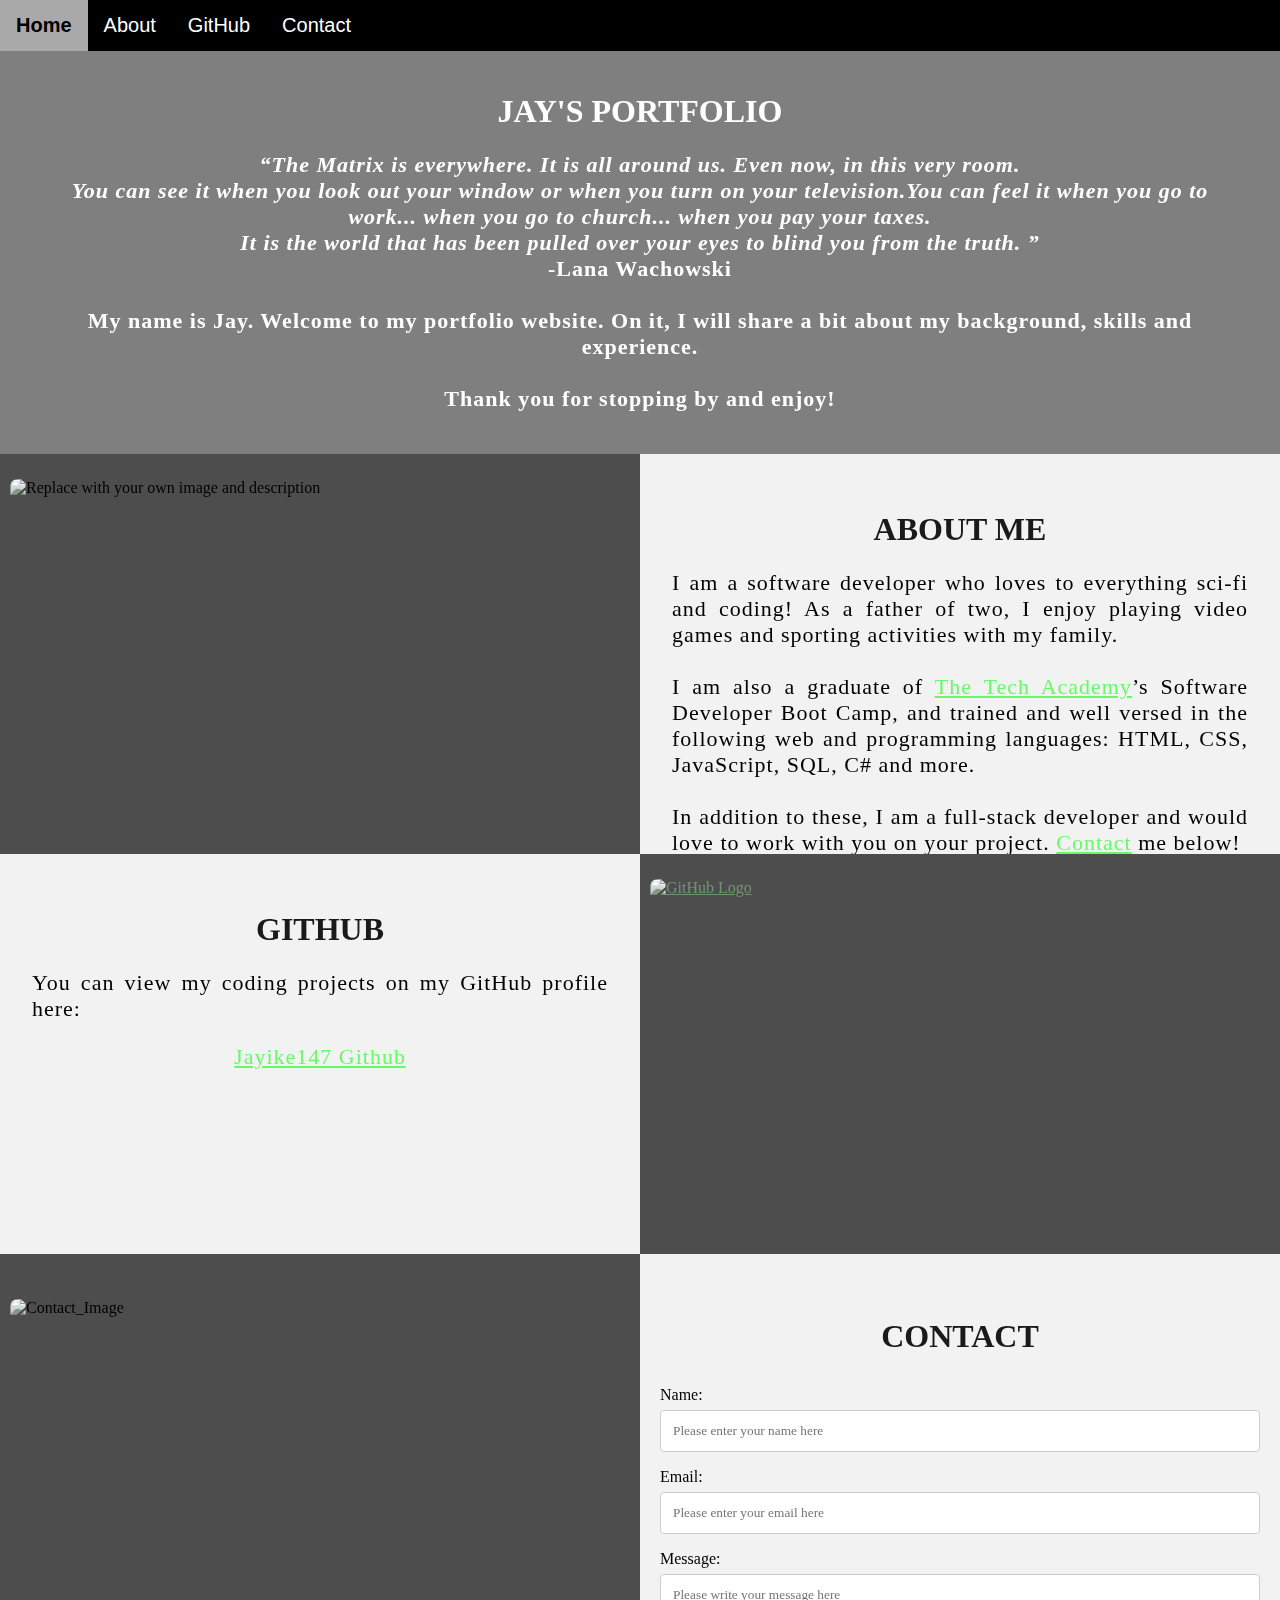
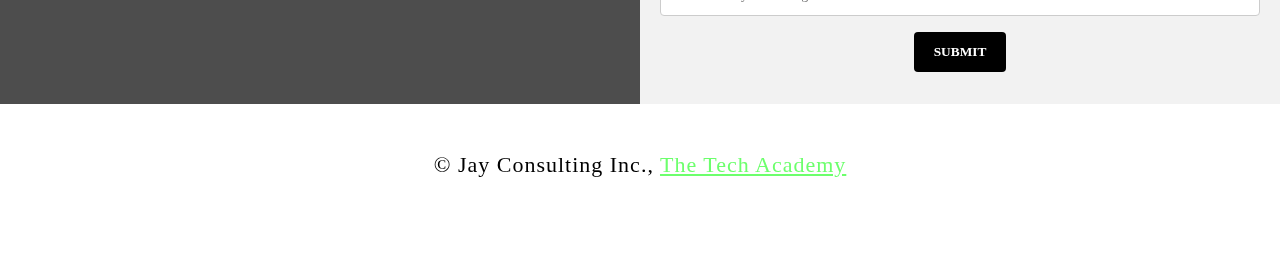
==== bootstrap4_project/Student_Portfolio/index.html @ 090d5421 "Portfolio Added" ====
<!DOCTYPE html>
<html>
    <!--Head-->
    <head>
        <meta charset="UTF-8">
        <meta name="viewport" content="width=device-width" />
        <title>Jay's Site</title>
        <link rel="stylesheet" type="text/css" href="stylesheet/portfolio.css">
    </head>

    <!--Body-->
    <body class="Background">
        
        <!--Navbar-->
        <div class="Navbar">
            <a class="active" href="#Home">Home</a>
            <a href="#About">About</a>
            <a href="#GitHub">GitHub</a>
            <a href="#Contact">Contact</a>
        </div>

        <!--Breaks inserted to add space between navbar and the first heading-->
        <br>
        <br>

        <!--Background video-->
        <div id="Home">
            <video autoplay muted loop id="Typing_Video">
                <source src="C:\Users\3020\Documents\GitHub\HTML-and-CSS-Projects\bootstrap4_project\Student_Portfolio\images\video\matrix.mp4" type="video/mp4">
                <!--Display message if video fails to run-->
                Your browser does not support HTML5 video.
            </video>
        </div>

        <!--Video text-->
        <div class="Video_Text">
            <h1 class="white-text">Jay's Portfolio</h1>
            <strong>
                <p class="center">
                    <q>The Matrix is everywhere. It is all around us. Even now, in this very room.
                        <br>You can see it when you look out your window or when you turn on your television.You can feel it when you go to work... when you go to church... when you pay your taxes.
                        <br>It is the world that has been pulled over your eyes to blind you from the truth.
                    </q>
                    <br> -Lana Wachowski
                    <br>
                    <br> My name is Jay. Welcome to my portfolio website. On it, I will share a bit about my background, skills and experience.
                    <br>
                    <br> Thank you for stopping by and enjoy! 
                </p>
            </strong>
        </div>

        <!--About section-->
        <div class="Row" id="About">
            <!--Left column-->
            <div class="Column_2">
                <img src="C:\Users\3020\Documents\GitHub\HTML-and-CSS-Projects\bootstrap4_project\Student_Portfolio\images\morpheus.png" alt="Replace with your own image and description">
            </div>
            <!--Right column-->
            <div class="Column_1">
                <h1>About Me</h1>
                <p>
                    I am a software developer who loves to everything sci-fi and coding! As a father of two, I enjoy playing video games and sporting activities with my family. 
                    <br>
                    <br>I am also a graduate of <a href="https://www.learncodinganywhere.com" target="_blank">The Tech Academy</a>’s Software Developer Boot Camp, and trained and well versed in the following web and programming languages: HTML, CSS, JavaScript, SQL, C# and more. 
                    <br>
                    <br>In addition to these, I am a full-stack developer and would love to work with you on your project. <a href="#Contact">Contact</a> me below!
                </p>
            </div>
        </div>

        <!--GitHub section-->
        <div class="Row" id="GitHub">
            <!--Left column-->
            <div class="Column_1">
                <h1>GitHub</h1>
                <p>
                    You can view my coding projects on my GitHub profile here:
                    <br>
                    <p class="center"><a href="https://github.com/Jayike147" target="_blank">Jayike147 Github</a></p>
                </p>
            </div>
            <!--Right column-->
            <div class="Column_2">
                <a href="https://github.com/the-tech-academy" target="_blank"><img src="C:\Users\3020\Documents\GitHub\HTML-and-CSS-Projects\bootstrap4_project\Student_Portfolio\images\github (1).png" alt="GitHub Logo"></a>
            </div>
        </div>

        <!--Contact section-->
        <div class="Row" id="Contact">
            <!--Contact image, left column-->
            <div class="Column_2 Column_tall">
                <img src="C:\Users\3020\Documents\GitHub\HTML-and-CSS-Projects\bootstrap4_project\Student_Portfolio\images\Neo Matrix.png" alt="Contact_Image">
            </div>
            <!--Contact form, right column-->
            <div class="Column_1 Column_tall">
                <h1>Contact</h1>
                <!--This specifies where and how to send the form data; we are leaving it blank-->
                <form action="" method="POST"> <!-- Here we are utilizing a 3rd party service to submit the contact form data, insert your formspree endpoint in the action attribute -->
                    <label>Name:</label>
                        <input type="text" placeholder="Please enter your name here">
                    <label>Email:</label>
                        <input type="text" id="Email" name="Email" placeholder="Please enter your email here">
                    <label>Message:</label>
                        <input type="text" id="Message" name="Message" placeholder="Please write your message here">
                        <input type="submit" value="SUBMIT">
                </form>
            </div>
        </div>

        <!--Footer section-->
        <footer>
            <p>
                <p class="center">&copy Jay Consulting Inc., <a href="https://www.learncodinganywhere.com/" target="_blank">The Tech Academy</a></p>
                <br>
            </p>
        </footer>
    </body>
</html>
---- bootstrap4_project/Student_Portfolio/stylesheet/portfolio.css ----
/***** GENERAL STYLING *****/
/* Body */
body {
    margin: 0%  /* This ensures our site displays all the way to the edge of the browser screen */
}

/* Heading 1 elements */
h1 {
    text-transform: uppercase; /* Capitalizing all h1 headings */
    font-family: "Trebuchet MS", Optima; /* Sets the font family of all h1 headings */
    text-align: center; /* Centering all h1 elements */
    margin-top: 3%; /* Adds a small margin above h1 elements */
    color: #1a1a1a; 
}

/* Heading 1 element hover effect */
h1:hover {
    filter: grayscale(5%); /* Adds a slightly gray filter to the h1 headings when hovered over */
    transform: scale(1.1); /* When the h1 elements are hovered over they increase in size by 1.1 */
    transition: transform 2s; /* This causes the transformation to last 1 second */
}

/* Styling for portfolio title text */
.white-text {
    color: #fff; /* This is used to change the color of the portfolio title text */
}

/* Paragraph elements */
p {
    font-family: Perpetua, Rockwell Extra Bold;
    text-align: justify; /* Justify text within paragraph elements */
    letter-spacing: 1px; /* This expands the text slightly */
    font-size: 22px;
    padding-left: 22px; /* Adds padding to the left of the paragraph element */
    padding-right: 22px; /* Adds padding to the right of the paragraph element */
}

/* Paragraph element hover effect */
p:hover {
    transition: transform 1s; /* This makes the transform effect last 1 second */
	transform: scale(1.02); /* This makes the paragraphs increase slightly in size when hovered over */
}

/* Center class - this applies to all elements with the class "center" */
.center {
    text-align: center; /* This center aligns the text */
}

/* Center class hover effect - This only affects the quote, github link, and footer */
.center:hover {
    transition: transform 2s; /* This makes the transform effect last 2 seconds */
    transform: scale(1.1); /* This makes the elements with class "center" increase in size by 1.1 when hovered over */
}

/* Anchor elements */
a {
    color: rgba(0, 255, 0, 0.575); /* This ensures all links are blue */
}

/* Quotation elements */
q {
    font-style: italic; /* This makes the quote italicized */
}

/* Image elements */
img {
    filter: grayscale(75%); /* This rids our pictures of 75% of their color */
    border-radius: 8px; /* Gives all images slightly rounded corners */
    max-width: 100%; /* Ensures all images stay within the width of their container */
    height: 380px; /* Sets the height of all images */
    display: block; /* By specifying block display we can ensure our images are able to be centered */
    margin-left: auto; /* In combination with "margin-right: auto" this centers all images */
    margin-right: auto;
}

/* Image element hover effects */
img:hover {
	filter: grayscale(5%);  /* Brings back most of the image's color when hovered over */
    transition: transform 1s; /* Transition lasts 1 second */
	transform: scale(1.1); /* Image is increased slightly when hovered over */
}

/* The @media rule is used in media queries to apply different styles for different media/types of devices */
/* On screens 576px and smaller the images will be 100px tall and centered vertically in the column */
@media screen and (max-width: 576px) {
    img {
        height: 100px;
        margin-top: 150px;
    }
}

/* Styling for footer element */
footer {
    padding: 2%; /* This gives the footer padding that is equal to 2% of the width of the element's area */
    background-color: white;
}
/***** END OF GENERAL STYLING *****/

/***** NAVBAR STYLING *****/
.Navbar {
    overflow: hidden; /* This ensures that any content that overflows beyond the boundary of our nav bar is not displayed */
    background-color: black; /* This colors the navbar black */
    position: fixed; /* This keeps the navbar at the top of the screen as we scroll */
    top: 0; /* This ensures no space is displayed above the navbar */
    width: 100%; /* This makes the navbar span the entire width of the page */
    z-index: 1; /* This ensures other elements don't display over the navbar */
    -webkit-animation: moveNav 5s; /* This applies the moveNav animation below for Safari 4.0 - 8.0 */
    animation: moveNav 5s; /* This applies the moveNav animation for all other browsers */
}

/* moveNav animation effect for moving the nav bar in from the left of the screen */
@keyframes moveNav {
    from {left: -100vw;} /* The navbar is starting off screen to the left */
    to {left: 0vw;} /* This moves the navbar into place on the screen */
}

/* Navbar links */
.Navbar a {
    float: left; /* This specifies that the text floats on the left on the navbar */
    display: block; /* This ensures that other text will be displayed on the same line or row, instead of a new line */
    color: white; /* This is the font color for text on our navbar */
    padding: 14px 16px; /* This adds padding around our text */
    text-decoration: none; /* This gets rid of the underlines under the text on our navbar */
    font-family: Avant Garde, Helvetica; /* This specifies the font family for text on our navbar */
    font-size: 20px; /* This specifies the font size for text on our navbar */
    text-align: center; /* This centers the text within its container */
    position: relative; /* This sets the text relative to its normal positioning, allowing us to use the animation below */
    -webkit-animation: moveNavText 5.75s; /* Animation for Safari 4.0 - 8.0 */
    animation: moveNavText 5.75s; /* Applies the moveNavText animation for 5.75s */ 
}

/* moveNavText animation effect for moving the navbar text from above the view to the navbar */
@keyframes moveNavText {
    from {top: -100vw;} /* This sets the navbar text 100% above the viewport */
    to {top: 0vw;} /* This lowers the navbar text onto the navbar */
}

/* Screens 576px and smaller will display navbar links equally distributed */
@media screen and (max-width: 576px) {
    .Navbar a{
        width: 25%; /* This makes each link take up 1/4 of the navbar */
        font-size: 12px;
    }
}

/* Navbar hover effects */
.Navbar a:hover {
    background-color: #f4f4f4; /* Defines the background color that will display when you hover over the link */
    color: black; /* This defines the font color that will display when navbar a elements are hovered over */
    font-weight: bold; /* This makes the text on the navbar bold when hovered over */
}

/* Navbar home button */
.Navbar a.active { /* This targets the a element on the navbar with the "active" class */
    background-color: darkgray;
}
/***** END OF NAVBAR STYLING *****/

/***** VIDEO STYLING *****/
/* Formatting for background video */
#Typing_Video {
    position: fixed; /* This fixes the video to the page */
    right: 0; /* This ensures there is no space between the edge of the video and the edge of the page */
    bottom: 0; /* This ensures no space between the bottom of the video and the bottom of the page */
    min-width: 100%; /* This ensures the video is displayed across the full width of the page */
    z-index: -1; /* This places the video behind the other elements on the page */
}

/* Screens that are 576px and smaller will not display the background video */
@media screen and (max-width: 576px) {
    #Typing_Video {
        display: none;
    }
}

/* Texts over the video */
.Video_Text {
    background: rgba(0, 0, 0, 0.5); /* This provides a semi-transparent background for the text to sit over */
    color: white; /* Makes the font color white */
    width: 100%; /* Ensures the video-text container fills the width of the video */
    padding: 20px; /* This adds padding around the video-text container so that the background goes slightly beyond the text */
    position: relative; /* This sets the text relative to its normal positioning, allowing us to use the animation below */
    -webkit-animation: moveVideoText 5.75s;
    animation: moveVideoText 5.75s;
}

/* This animation effect causes the overlay video text to move up from the bottom of the page upon page load */
@keyframes moveVideoText {
    from {top: -100vw;} /* This sets the position of the video text to above the viewport */
    to {top: 0vw;} /* This moves the video text to the normal positioning on the viewport */
}
/***** END OF VIDEO STYLING *****/

/***** TABLE STYLING -  this section covers the styling of the columns and rows within the table *****/
* { /* The asterisk is a universal selector that applies this effect to all elements on the page */
    box-sizing: border-box; /* This creates a box with a border within which we will place most of our text */
} 

.Column_1 {
    float: left;
    width: 50%; /* This ensures the column takes up half of the page width */
    padding: 10px;
    padding-top: 3%; /* This ensures there is space between the top of the column and our headings */
    height: 400px; /* This sets the height of the column to 400px -  this may need to be adjusted depending on the text you enter */
    background-color: #f2f2f2; /* Sets the background color of the columns with class Column_1 */
}

/* Screens 576px and smaller will display a scroll bar if the text overflows the column height */
@media screen and (max-width: 576px) {
    .Column_1 {
        overflow: auto;
    }
}

.Column_2 {
    float: left;
    width: 50%;
    padding: 10px;
    padding-top: 1.9%;
    height: 400px;
    background-color: #4d4d4d;
}

/* This class is applied to the columns in the final row, overriding the height and padding to provide more room for the contact form  while keeping the rest of the formatting from Column_1 or Column_2 */
.Column_tall {
    padding-top: 3.5%;
    height: 450px;
}

/* This inserts something after the content of selected elements (in this case the elements with class "Row") */
.Row:after {
	content: ""; /* By leaving this blank, we are allowing the footer (covered lower down) to be displayed - removing it makes the footer overwrite a column */
	display: table; /* The display property specifies the type of display behavior; the table value tells the browser to treat the element as a table */
	clear: both; /* This clears any other elements from floating on the left or the right of an element */
}
/***** END OF TABLE STYLING *****/

/***** CONTACT FORM STYLING *****/
/* input[type=text] targets all text input sections of the contact form */
input[type=text] {
    width: 100%; /* Each input box covers the full width of the container */
    padding: 12px; /* Adds padding within the text box */
    border: 1px solid #ccc; /* Setting a solid border and its color */
    border-radius: 4px; /* Slightly rounds the corners of the text box border */
    box-sizing: border-box; /* This creates a box with a border around the contact form input boxes */
    margin-top: 6px; /* Adds a margin to the top of the text box */
    margin-bottom: 16px; /* Adds a margin to the bottom of the text box */
    resize: vertical; /* This allows the user to resize the text boxes vertically */
    font-family: Perpetua, Rockwell Extra Bold;
}

/* Hover effects for input boxes */
input[type=text]:hover {
    box-shadow: 0 0 5px #00004d inset; /* This creates a blue shadow in the text box when hovered over by the user */
}

/* Submit button */
input[type=submit] {
    background-color: black; /* Sets the background color of the submit button to black */
    color: white; /* Sets the font color of the Submit button to white */
    font-weight: bold; /* Makes the font of the submit button bold */
    padding: 12px 20px; /* Adds padding to the submit button */
    border: none; /* Removes the border from the submit button */
    border-radius: 4px; /* Gives the submit button the same rounded corners as the text boxes */
    cursor: pointer; /* Changes the cursor to pointer when over the submit button */
    display: block; /* Allows the submit button to be centered */
    margin-left: auto; /* In combination with "margin-right: auto" this will center the submit button */
    margin-right: auto;
    font-family: Perpetua, Rockwell Extra Bold;
}

/* Hover effect for submit button */
input[type=submit]:hover {
    background-color: white; /* Turns the background of the submit button white when the user hovers over it */
    color: black; /* Turns the font black when hovered over */
    transform: scale(1.5); /* Makes the button increase 1.5 times in size */
    transition: transform 1.5s; /* Makes the transform effect last 1.5 seconds */
}

/* Form element */
form {
    border-radius: 5px; /* Rounds the corners of the contact form */
    background-color: #f2f2f2; 
    padding: 10px; /* Adds padding to the contact form */
    font-family: "Trebuchet MS", Optima;
}
/***** END OF CONTACT FORM STYLING *****/
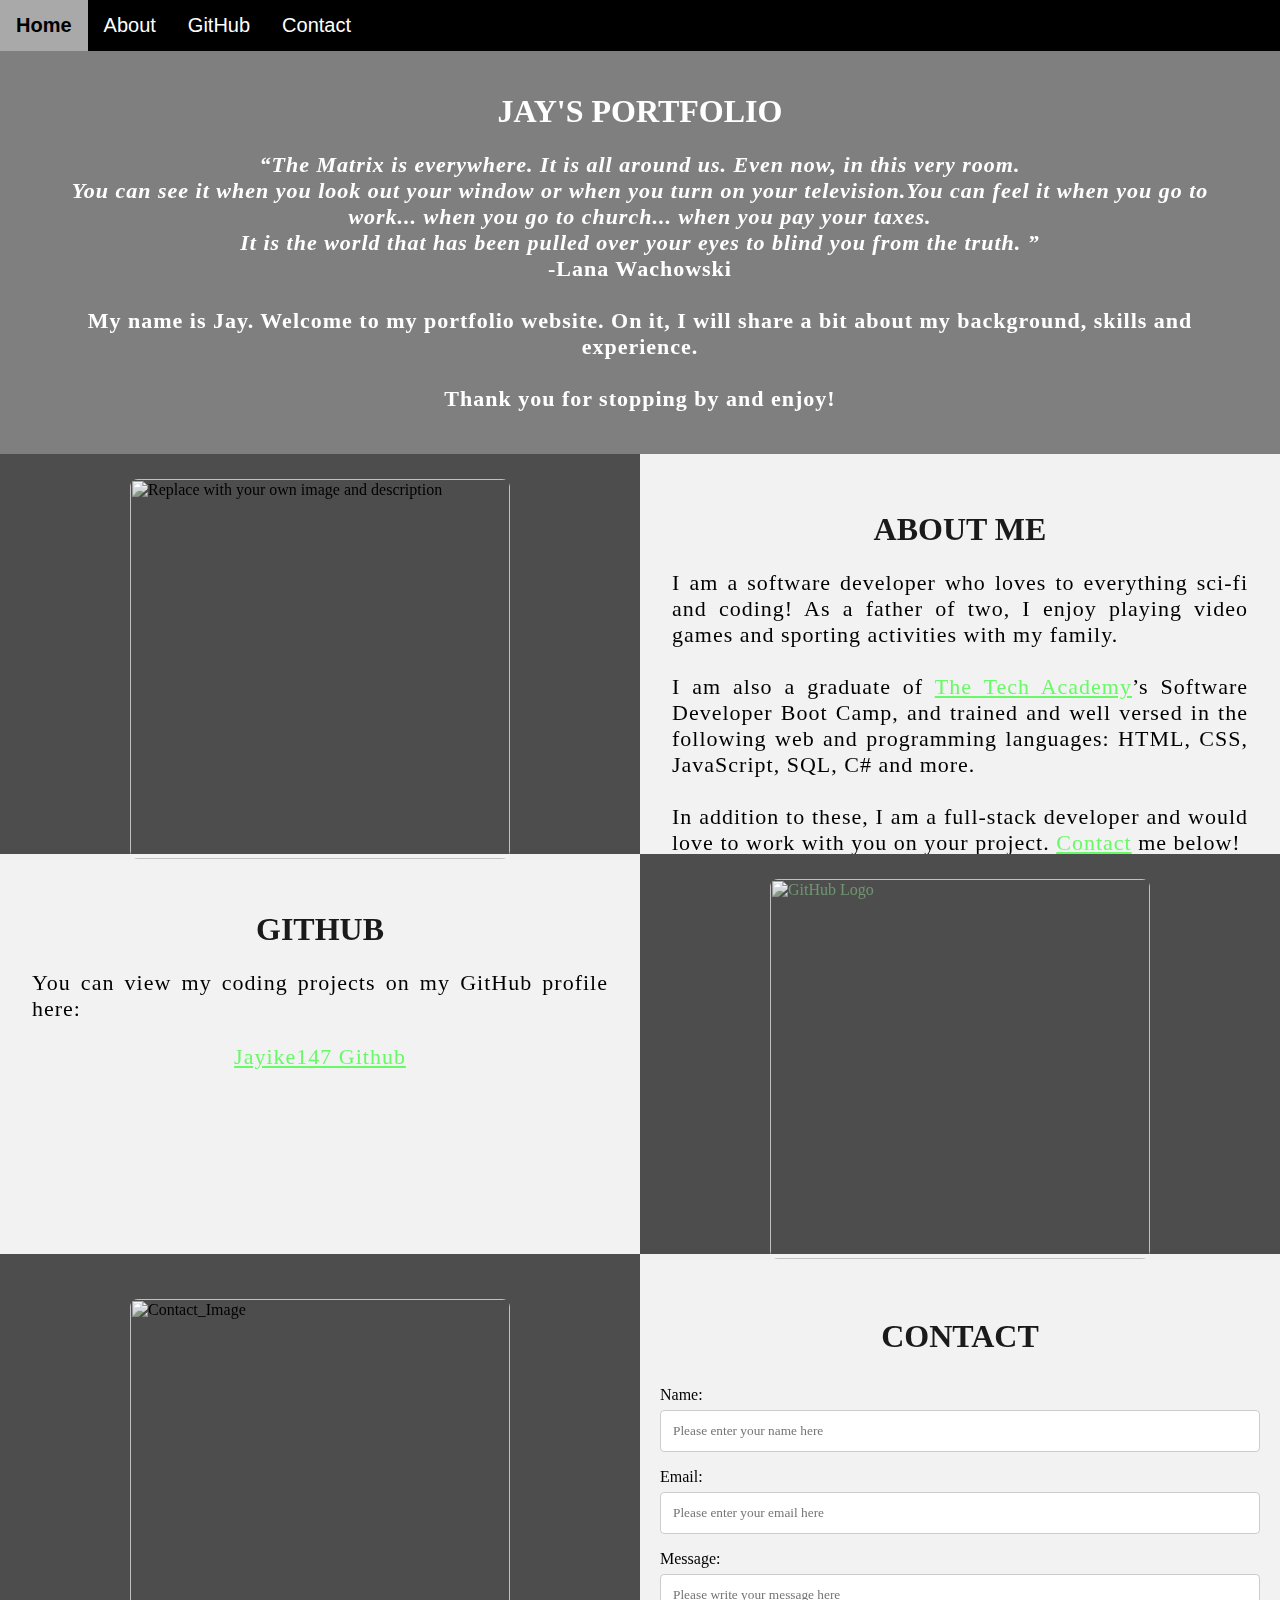
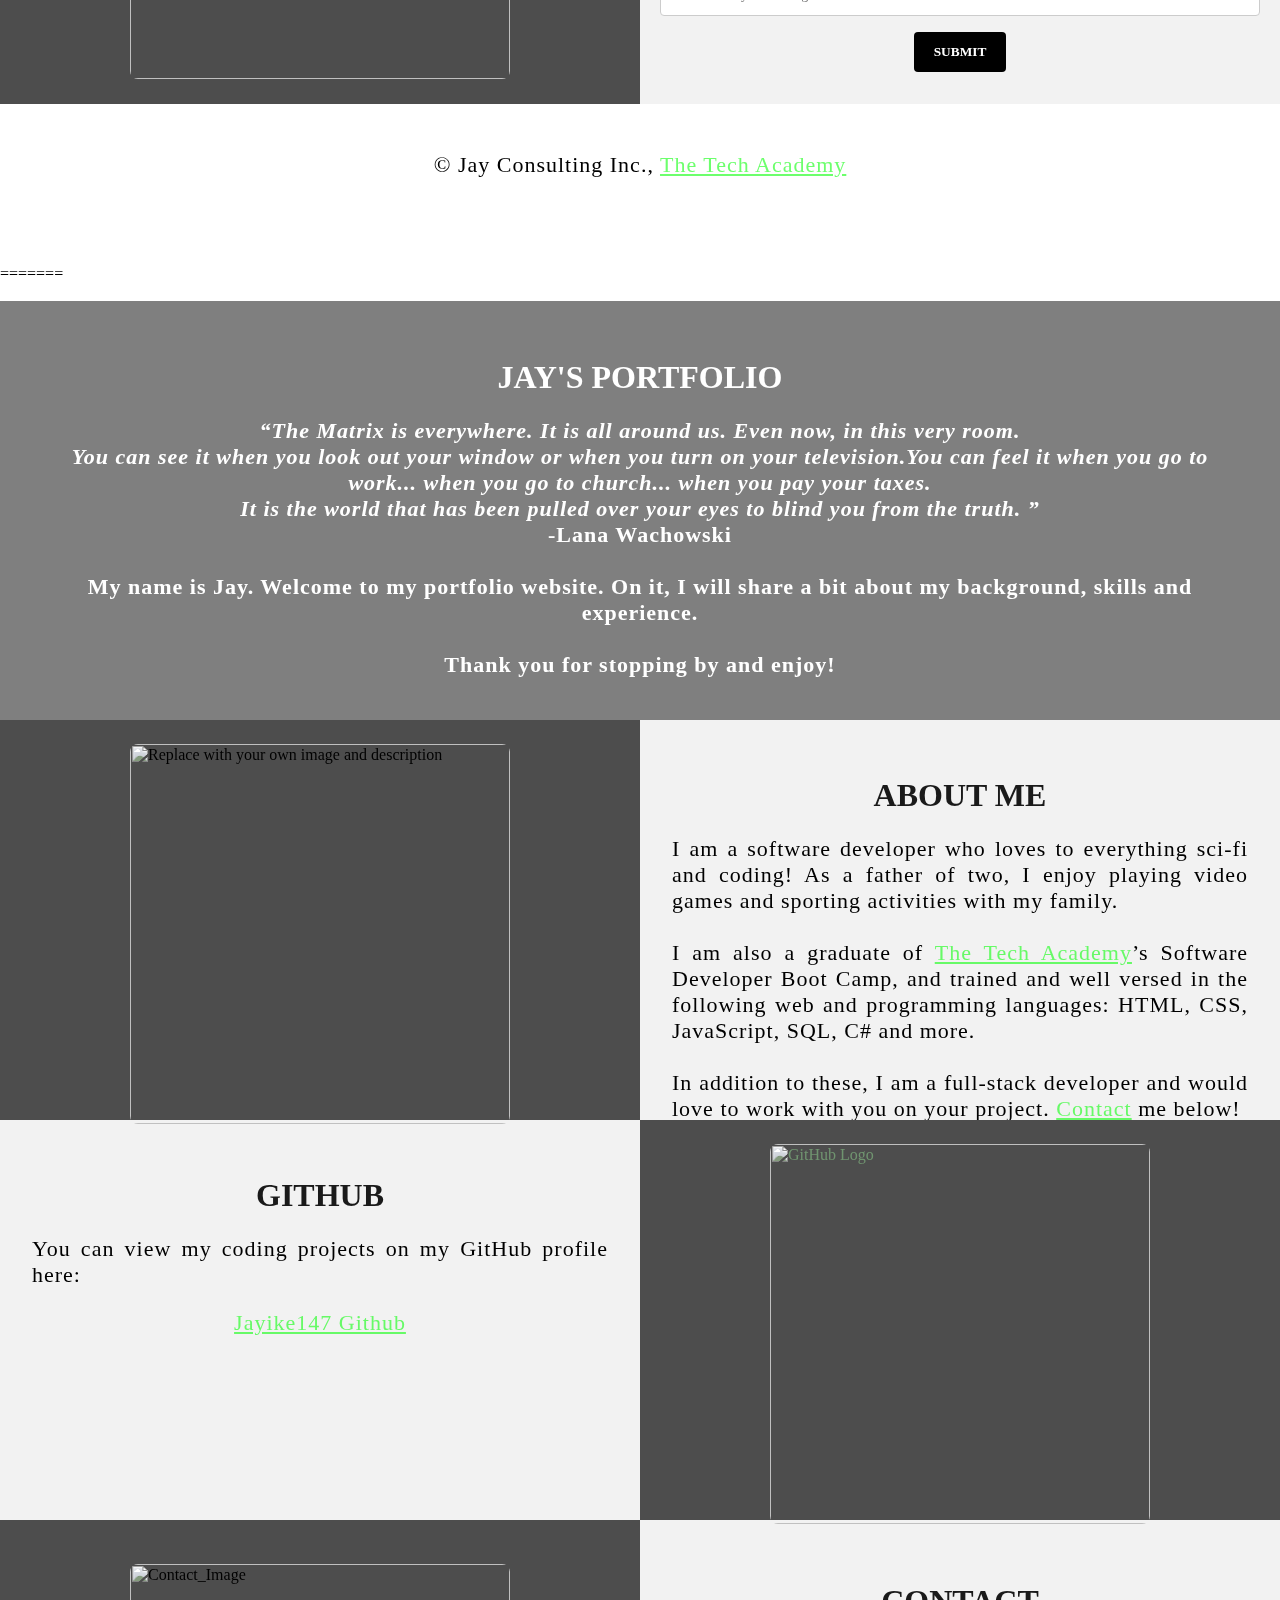
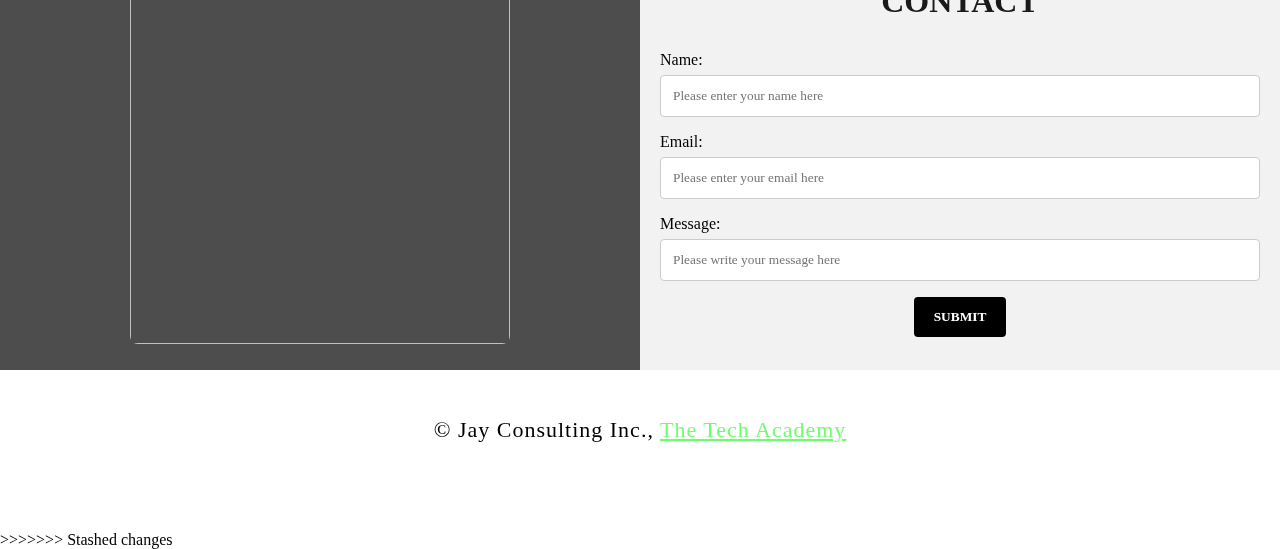
==== commit d0f7fbe1: "New Work" ====
--- a/bootstrap4_project/Student_Portfolio/index.html
+++ b/bootstrap4_project/Student_Portfolio/index.html
@@ -1,3 +1,123 @@
+<<<<<<< Updated upstream
+<!DOCTYPE html>
+<html>
+    <!--Head-->
+    <head>
+        <meta charset="UTF-8">
+        <meta name="viewport" content="width=device-width" />
+        <title>Jay's Site</title>
+        <link rel="stylesheet" type="text/css" href="stylesheet/portfolio.css">
+    </head>
+
+    <!--Body-->
+    <body class="Background">
+        
+        <!--Navbar-->
+        <div class="Navbar">
+            <a class="active" href="#Home">Home</a>
+            <a href="#About">About</a>
+            <a href="#GitHub">GitHub</a>
+            <a href="#Contact">Contact</a>
+        </div>
+
+        <!--Breaks inserted to add space between navbar and the first heading-->
+        <br>
+        <br>
+
+        <!--Background video-->
+        <div id="Home">
+            <video autoplay muted loop id="Typing_Video">
+                <source src="C:\Users\3020\Documents\GitHub\HTML-and-CSS-Projects\bootstrap4_project\Student_Portfolio\images\video\matrix.mp4" type="video/mp4">
+                <!--Display message if video fails to run-->
+                Your browser does not support HTML5 video.
+            </video>
+        </div>
+
+        <!--Video text-->
+        <div class="Video_Text">
+            <h1 class="white-text">Jay's Portfolio</h1>
+            <strong>
+                <p class="center">
+                    <q>The Matrix is everywhere. It is all around us. Even now, in this very room.
+                        <br>You can see it when you look out your window or when you turn on your television.You can feel it when you go to work... when you go to church... when you pay your taxes.
+                        <br>It is the world that has been pulled over your eyes to blind you from the truth.
+                    </q>
+                    <br> -Lana Wachowski
+                    <br>
+                    <br> My name is Jay. Welcome to my portfolio website. On it, I will share a bit about my background, skills and experience.
+                    <br>
+                    <br> Thank you for stopping by and enjoy! 
+                </p>
+            </strong>
+        </div>
+
+        <!--About section-->
+        <div class="Row" id="About">
+            <!--Left column-->
+            <div class="Column_2">
+                <img src="C:\Users\3020\Documents\GitHub\HTML-and-CSS-Projects\bootstrap4_project\Student_Portfolio\images\morpheus.png" alt="Replace with your own image and description">
+            </div>
+            <!--Right column-->
+            <div class="Column_1">
+                <h1>About Me</h1>
+                <p>
+                    I am a software developer who loves to everything sci-fi and coding! As a father of two, I enjoy playing video games and sporting activities with my family. 
+                    <br>
+                    <br>I am also a graduate of <a href="https://www.learncodinganywhere.com" target="_blank">The Tech Academy</a>’s Software Developer Boot Camp, and trained and well versed in the following web and programming languages: HTML, CSS, JavaScript, SQL, C# and more. 
+                    <br>
+                    <br>In addition to these, I am a full-stack developer and would love to work with you on your project. <a href="#Contact">Contact</a> me below!
+                </p>
+            </div>
+        </div>
+
+        <!--GitHub section-->
+        <div class="Row" id="GitHub">
+            <!--Left column-->
+            <div class="Column_1">
+                <h1>GitHub</h1>
+                <p>
+                    You can view my coding projects on my GitHub profile here:
+                    <br>
+                    <p class="center"><a href="https://github.com/Jayike147" target="_blank">Jayike147 Github</a></p>
+                </p>
+            </div>
+            <!--Right column-->
+            <div class="Column_2">
+                <a href="https://github.com/the-tech-academy" target="_blank"><img src="C:\Users\3020\Documents\GitHub\HTML-and-CSS-Projects\bootstrap4_project\Student_Portfolio\images\github (1).png" alt="GitHub Logo"></a>
+            </div>
+        </div>
+
+        <!--Contact section-->
+        <div class="Row" id="Contact">
+            <!--Contact image, left column-->
+            <div class="Column_2 Column_tall">
+                <img src="C:\Users\3020\Documents\GitHub\HTML-and-CSS-Projects\bootstrap4_project\Student_Portfolio\images\Neo Matrix.png" alt="Contact_Image">
+            </div>
+            <!--Contact form, right column-->
+            <div class="Column_1 Column_tall">
+                <h1>Contact</h1>
+                <!--This specifies where and how to send the form data; we are leaving it blank-->
+                <form action="" method="POST"> <!-- Here we are utilizing a 3rd party service to submit the contact form data, insert your formspree endpoint in the action attribute -->
+                    <label>Name:</label>
+                        <input type="text" placeholder="Please enter your name here">
+                    <label>Email:</label>
+                        <input type="text" id="Email" name="Email" placeholder="Please enter your email here">
+                    <label>Message:</label>
+                        <input type="text" id="Message" name="Message" placeholder="Please write your message here">
+                        <input type="submit" value="SUBMIT">
+                </form>
+            </div>
+        </div>
+
+        <!--Footer section-->
+        <footer>
+            <p>
+                <p class="center">&copy Jay Consulting Inc., <a href="https://www.learncodinganywhere.com/" target="_blank">The Tech Academy</a></p>
+                <br>
+            </p>
+        </footer>
+    </body>
+=======
 <!DOCTYPE html>
 <html>
     <!--Head-->
@@ -96,7 +216,7 @@
             <div class="Column_1 Column_tall">
                 <h1>Contact</h1>
                 <!--This specifies where and how to send the form data; we are leaving it blank-->
-                <form action="" method="POST"> <!-- Here we are utilizing a 3rd party service to submit the contact form data, insert your formspree endpoint in the action attribute -->
+                <form action="https://formspree.io/f/xwpvvype" method="POST"> <!-- Here we are utilizing a 3rd party service to submit the contact form data, insert your formspree endpoint in the action attribute -->
                     <label>Name:</label>
                         <input type="text" placeholder="Please enter your name here">
                     <label>Email:</label>
@@ -116,4 +236,5 @@
             </p>
         </footer>
     </body>
+>>>>>>> Stashed changes
 </html>--- a/bootstrap4_project/Student_Portfolio/stylesheet/portfolio.css
+++ b/bootstrap4_project/Student_Portfolio/stylesheet/portfolio.css
@@ -1,287 +1,287 @@
-/***** GENERAL STYLING *****/
-/* Body */
-body {
-    margin: 0%  /* This ensures our site displays all the way to the edge of the browser screen */
-}
-
-/* Heading 1 elements */
-h1 {
-    text-transform: uppercase; /* Capitalizing all h1 headings */
-    font-family: "Trebuchet MS", Optima; /* Sets the font family of all h1 headings */
-    text-align: center; /* Centering all h1 elements */
-    margin-top: 3%; /* Adds a small margin above h1 elements */
-    color: #1a1a1a; 
-}
-
-/* Heading 1 element hover effect */
-h1:hover {
-    filter: grayscale(5%); /* Adds a slightly gray filter to the h1 headings when hovered over */
-    transform: scale(1.1); /* When the h1 elements are hovered over they increase in size by 1.1 */
-    transition: transform 2s; /* This causes the transformation to last 1 second */
-}
-
-/* Styling for portfolio title text */
-.white-text {
-    color: #fff; /* This is used to change the color of the portfolio title text */
-}
-
-/* Paragraph elements */
-p {
-    font-family: Perpetua, Rockwell Extra Bold;
-    text-align: justify; /* Justify text within paragraph elements */
-    letter-spacing: 1px; /* This expands the text slightly */
-    font-size: 22px;
-    padding-left: 22px; /* Adds padding to the left of the paragraph element */
-    padding-right: 22px; /* Adds padding to the right of the paragraph element */
-}
-
-/* Paragraph element hover effect */
-p:hover {
-    transition: transform 1s; /* This makes the transform effect last 1 second */
-	transform: scale(1.02); /* This makes the paragraphs increase slightly in size when hovered over */
-}
-
-/* Center class - this applies to all elements with the class "center" */
-.center {
-    text-align: center; /* This center aligns the text */
-}
-
-/* Center class hover effect - This only affects the quote, github link, and footer */
-.center:hover {
-    transition: transform 2s; /* This makes the transform effect last 2 seconds */
-    transform: scale(1.1); /* This makes the elements with class "center" increase in size by 1.1 when hovered over */
-}
-
-/* Anchor elements */
-a {
-    color: rgba(0, 255, 0, 0.575); /* This ensures all links are blue */
-}
-
-/* Quotation elements */
-q {
-    font-style: italic; /* This makes the quote italicized */
-}
-
-/* Image elements */
-img {
-    filter: grayscale(75%); /* This rids our pictures of 75% of their color */
-    border-radius: 8px; /* Gives all images slightly rounded corners */
-    max-width: 100%; /* Ensures all images stay within the width of their container */
-    height: 380px; /* Sets the height of all images */
-    display: block; /* By specifying block display we can ensure our images are able to be centered */
-    margin-left: auto; /* In combination with "margin-right: auto" this centers all images */
-    margin-right: auto;
-}
-
-/* Image element hover effects */
-img:hover {
-	filter: grayscale(5%);  /* Brings back most of the image's color when hovered over */
-    transition: transform 1s; /* Transition lasts 1 second */
-	transform: scale(1.1); /* Image is increased slightly when hovered over */
-}
-
-/* The @media rule is used in media queries to apply different styles for different media/types of devices */
-/* On screens 576px and smaller the images will be 100px tall and centered vertically in the column */
-@media screen and (max-width: 576px) {
-    img {
-        height: 100px;
-        margin-top: 150px;
-    }
-}
-
-/* Styling for footer element */
-footer {
-    padding: 2%; /* This gives the footer padding that is equal to 2% of the width of the element's area */
-    background-color: white;
-}
-/***** END OF GENERAL STYLING *****/
-
-/***** NAVBAR STYLING *****/
-.Navbar {
-    overflow: hidden; /* This ensures that any content that overflows beyond the boundary of our nav bar is not displayed */
-    background-color: black; /* This colors the navbar black */
-    position: fixed; /* This keeps the navbar at the top of the screen as we scroll */
-    top: 0; /* This ensures no space is displayed above the navbar */
-    width: 100%; /* This makes the navbar span the entire width of the page */
-    z-index: 1; /* This ensures other elements don't display over the navbar */
-    -webkit-animation: moveNav 5s; /* This applies the moveNav animation below for Safari 4.0 - 8.0 */
-    animation: moveNav 5s; /* This applies the moveNav animation for all other browsers */
-}
-
-/* moveNav animation effect for moving the nav bar in from the left of the screen */
-@keyframes moveNav {
-    from {left: -100vw;} /* The navbar is starting off screen to the left */
-    to {left: 0vw;} /* This moves the navbar into place on the screen */
-}
-
-/* Navbar links */
-.Navbar a {
-    float: left; /* This specifies that the text floats on the left on the navbar */
-    display: block; /* This ensures that other text will be displayed on the same line or row, instead of a new line */
-    color: white; /* This is the font color for text on our navbar */
-    padding: 14px 16px; /* This adds padding around our text */
-    text-decoration: none; /* This gets rid of the underlines under the text on our navbar */
-    font-family: Avant Garde, Helvetica; /* This specifies the font family for text on our navbar */
-    font-size: 20px; /* This specifies the font size for text on our navbar */
-    text-align: center; /* This centers the text within its container */
-    position: relative; /* This sets the text relative to its normal positioning, allowing us to use the animation below */
-    -webkit-animation: moveNavText 5.75s; /* Animation for Safari 4.0 - 8.0 */
-    animation: moveNavText 5.75s; /* Applies the moveNavText animation for 5.75s */ 
-}
-
-/* moveNavText animation effect for moving the navbar text from above the view to the navbar */
-@keyframes moveNavText {
-    from {top: -100vw;} /* This sets the navbar text 100% above the viewport */
-    to {top: 0vw;} /* This lowers the navbar text onto the navbar */
-}
-
-/* Screens 576px and smaller will display navbar links equally distributed */
-@media screen and (max-width: 576px) {
-    .Navbar a{
-        width: 25%; /* This makes each link take up 1/4 of the navbar */
-        font-size: 12px;
-    }
-}
-
-/* Navbar hover effects */
-.Navbar a:hover {
-    background-color: #f4f4f4; /* Defines the background color that will display when you hover over the link */
-    color: black; /* This defines the font color that will display when navbar a elements are hovered over */
-    font-weight: bold; /* This makes the text on the navbar bold when hovered over */
-}
-
-/* Navbar home button */
-.Navbar a.active { /* This targets the a element on the navbar with the "active" class */
-    background-color: darkgray;
-}
-/***** END OF NAVBAR STYLING *****/
-
-/***** VIDEO STYLING *****/
-/* Formatting for background video */
-#Typing_Video {
-    position: fixed; /* This fixes the video to the page */
-    right: 0; /* This ensures there is no space between the edge of the video and the edge of the page */
-    bottom: 0; /* This ensures no space between the bottom of the video and the bottom of the page */
-    min-width: 100%; /* This ensures the video is displayed across the full width of the page */
-    z-index: -1; /* This places the video behind the other elements on the page */
-}
-
-/* Screens that are 576px and smaller will not display the background video */
-@media screen and (max-width: 576px) {
-    #Typing_Video {
-        display: none;
-    }
-}
-
-/* Texts over the video */
-.Video_Text {
-    background: rgba(0, 0, 0, 0.5); /* This provides a semi-transparent background for the text to sit over */
-    color: white; /* Makes the font color white */
-    width: 100%; /* Ensures the video-text container fills the width of the video */
-    padding: 20px; /* This adds padding around the video-text container so that the background goes slightly beyond the text */
-    position: relative; /* This sets the text relative to its normal positioning, allowing us to use the animation below */
-    -webkit-animation: moveVideoText 5.75s;
-    animation: moveVideoText 5.75s;
-}
-
-/* This animation effect causes the overlay video text to move up from the bottom of the page upon page load */
-@keyframes moveVideoText {
-    from {top: -100vw;} /* This sets the position of the video text to above the viewport */
-    to {top: 0vw;} /* This moves the video text to the normal positioning on the viewport */
-}
-/***** END OF VIDEO STYLING *****/
-
-/***** TABLE STYLING -  this section covers the styling of the columns and rows within the table *****/
-* { /* The asterisk is a universal selector that applies this effect to all elements on the page */
-    box-sizing: border-box; /* This creates a box with a border within which we will place most of our text */
-} 
-
-.Column_1 {
-    float: left;
-    width: 50%; /* This ensures the column takes up half of the page width */
-    padding: 10px;
-    padding-top: 3%; /* This ensures there is space between the top of the column and our headings */
-    height: 400px; /* This sets the height of the column to 400px -  this may need to be adjusted depending on the text you enter */
-    background-color: #f2f2f2; /* Sets the background color of the columns with class Column_1 */
-}
-
-/* Screens 576px and smaller will display a scroll bar if the text overflows the column height */
-@media screen and (max-width: 576px) {
-    .Column_1 {
-        overflow: auto;
-    }
-}
-
-.Column_2 {
-    float: left;
-    width: 50%;
-    padding: 10px;
-    padding-top: 1.9%;
-    height: 400px;
-    background-color: #4d4d4d;
-}
-
-/* This class is applied to the columns in the final row, overriding the height and padding to provide more room for the contact form  while keeping the rest of the formatting from Column_1 or Column_2 */
-.Column_tall {
-    padding-top: 3.5%;
-    height: 450px;
-}
-
-/* This inserts something after the content of selected elements (in this case the elements with class "Row") */
-.Row:after {
-	content: ""; /* By leaving this blank, we are allowing the footer (covered lower down) to be displayed - removing it makes the footer overwrite a column */
-	display: table; /* The display property specifies the type of display behavior; the table value tells the browser to treat the element as a table */
-	clear: both; /* This clears any other elements from floating on the left or the right of an element */
-}
-/***** END OF TABLE STYLING *****/
-
-/***** CONTACT FORM STYLING *****/
-/* input[type=text] targets all text input sections of the contact form */
-input[type=text] {
-    width: 100%; /* Each input box covers the full width of the container */
-    padding: 12px; /* Adds padding within the text box */
-    border: 1px solid #ccc; /* Setting a solid border and its color */
-    border-radius: 4px; /* Slightly rounds the corners of the text box border */
-    box-sizing: border-box; /* This creates a box with a border around the contact form input boxes */
-    margin-top: 6px; /* Adds a margin to the top of the text box */
-    margin-bottom: 16px; /* Adds a margin to the bottom of the text box */
-    resize: vertical; /* This allows the user to resize the text boxes vertically */
-    font-family: Perpetua, Rockwell Extra Bold;
-}
-
-/* Hover effects for input boxes */
-input[type=text]:hover {
-    box-shadow: 0 0 5px #00004d inset; /* This creates a blue shadow in the text box when hovered over by the user */
-}
-
-/* Submit button */
-input[type=submit] {
-    background-color: black; /* Sets the background color of the submit button to black */
-    color: white; /* Sets the font color of the Submit button to white */
-    font-weight: bold; /* Makes the font of the submit button bold */
-    padding: 12px 20px; /* Adds padding to the submit button */
-    border: none; /* Removes the border from the submit button */
-    border-radius: 4px; /* Gives the submit button the same rounded corners as the text boxes */
-    cursor: pointer; /* Changes the cursor to pointer when over the submit button */
-    display: block; /* Allows the submit button to be centered */
-    margin-left: auto; /* In combination with "margin-right: auto" this will center the submit button */
-    margin-right: auto;
-    font-family: Perpetua, Rockwell Extra Bold;
-}
-
-/* Hover effect for submit button */
-input[type=submit]:hover {
-    background-color: white; /* Turns the background of the submit button white when the user hovers over it */
-    color: black; /* Turns the font black when hovered over */
-    transform: scale(1.5); /* Makes the button increase 1.5 times in size */
-    transition: transform 1.5s; /* Makes the transform effect last 1.5 seconds */
-}
-
-/* Form element */
-form {
-    border-radius: 5px; /* Rounds the corners of the contact form */
-    background-color: #f2f2f2; 
-    padding: 10px; /* Adds padding to the contact form */
-    font-family: "Trebuchet MS", Optima;
-}
-/***** END OF CONTACT FORM STYLING *****/
+/***** GENERAL STYLING *****/
+/* Body */
+body {
+    margin: 0%  /* This ensures our site displays all the way to the edge of the browser screen */
+}
+
+/* Heading 1 elements */
+h1 {
+    text-transform: uppercase; /* Capitalizing all h1 headings */
+    font-family: "Trebuchet MS", Optima; /* Sets the font family of all h1 headings */
+    text-align: center; /* Centering all h1 elements */
+    margin-top: 3%; /* Adds a small margin above h1 elements */
+    color: #1a1a1a; 
+}
+
+/* Heading 1 element hover effect */
+h1:hover {
+    filter: grayscale(5%); /* Adds a slightly gray filter to the h1 headings when hovered over */
+    transform: scale(1.1); /* When the h1 elements are hovered over they increase in size by 1.1 */
+    transition: transform 2s; /* This causes the transformation to last 1 second */
+}
+
+/* Styling for portfolio title text */
+.white-text {
+    color: #fff; /* This is used to change the color of the portfolio title text */
+}
+
+/* Paragraph elements */
+p {
+    font-family: Perpetua, Rockwell Extra Bold;
+    text-align: justify; /* Justify text within paragraph elements */
+    letter-spacing: 1px; /* This expands the text slightly */
+    font-size: 22px;
+    padding-left: 22px; /* Adds padding to the left of the paragraph element */
+    padding-right: 22px; /* Adds padding to the right of the paragraph element */
+}
+
+/* Paragraph element hover effect */
+p:hover {
+    transition: transform 1s; /* This makes the transform effect last 1 second */
+	transform: scale(1.02); /* This makes the paragraphs increase slightly in size when hovered over */
+}
+
+/* Center class - this applies to all elements with the class "center" */
+.center {
+    text-align: center; /* This center aligns the text */
+}
+
+/* Center class hover effect - This only affects the quote, github link, and footer */
+.center:hover {
+    transition: transform 2s; /* This makes the transform effect last 2 seconds */
+    transform: scale(1.1); /* This makes the elements with class "center" increase in size by 1.1 when hovered over */
+}
+
+/* Anchor elements */
+a {
+    color: rgba(0, 255, 0, 0.575); /* This ensures all links are blue */
+}
+
+/* Quotation elements */
+q {
+    font-style: italic; /* This makes the quote italicized */
+}
+
+/* Image elements */
+img {
+    filter: grayscale(75%); /* This rids our pictures of 75% of their color */
+    border-radius: 8px; /* Gives all images slightly rounded corners */
+    max-width: 100%; /* Ensures all images stay within the width of their container */
+    height: 380px; /* Sets the height of all images */
+    display: block; /* By specifying block display we can ensure our images are able to be centered */
+    margin-left: auto; /* In combination with "margin-right: auto" this centers all images */
+    margin-right: auto;
+}
+
+/* Image element hover effects */
+img:hover {
+	filter: grayscale(5%);  /* Brings back most of the image's color when hovered over */
+    transition: transform 1s; /* Transition lasts 1 second */
+	transform: scale(1.1); /* Image is increased slightly when hovered over */
+}
+
+/* The @media rule is used in media queries to apply different styles for different media/types of devices */
+/* On screens 576px and smaller the images will be 100px tall and centered vertically in the column */
+@media screen and (max-width: 576px) {
+    img {
+        height: 100px;
+        margin-top: 150px;
+    }
+}
+
+/* Styling for footer element */
+footer {
+    padding: 2%; /* This gives the footer padding that is equal to 2% of the width of the element's area */
+    background-color: white;
+}
+/***** END OF GENERAL STYLING *****/
+
+/***** NAVBAR STYLING *****/
+.Navbar {
+    overflow: hidden; /* This ensures that any content that overflows beyond the boundary of our nav bar is not displayed */
+    background-color: black; /* This colors the navbar black */
+    position: fixed; /* This keeps the navbar at the top of the screen as we scroll */
+    top: 0; /* This ensures no space is displayed above the navbar */
+    width: 100%; /* This makes the navbar span the entire width of the page */
+    z-index: 1; /* This ensures other elements don't display over the navbar */
+    -webkit-animation: moveNav 5s; /* This applies the moveNav animation below for Safari 4.0 - 8.0 */
+    animation: moveNav 5s; /* This applies the moveNav animation for all other browsers */
+}
+
+/* moveNav animation effect for moving the nav bar in from the left of the screen */
+@keyframes moveNav {
+    from {left: -100vw;} /* The navbar is starting off screen to the left */
+    to {left: 0vw;} /* This moves the navbar into place on the screen */
+}
+
+/* Navbar links */
+.Navbar a {
+    float: left; /* This specifies that the text floats on the left on the navbar */
+    display: block; /* This ensures that other text will be displayed on the same line or row, instead of a new line */
+    color: white; /* This is the font color for text on our navbar */
+    padding: 14px 16px; /* This adds padding around our text */
+    text-decoration: none; /* This gets rid of the underlines under the text on our navbar */
+    font-family: Avant Garde, Helvetica; /* This specifies the font family for text on our navbar */
+    font-size: 20px; /* This specifies the font size for text on our navbar */
+    text-align: center; /* This centers the text within its container */
+    position: relative; /* This sets the text relative to its normal positioning, allowing us to use the animation below */
+    -webkit-animation: moveNavText 5.75s; /* Animation for Safari 4.0 - 8.0 */
+    animation: moveNavText 5.75s; /* Applies the moveNavText animation for 5.75s */ 
+}
+
+/* moveNavText animation effect for moving the navbar text from above the view to the navbar */
+@keyframes moveNavText {
+    from {top: -100vw;} /* This sets the navbar text 100% above the viewport */
+    to {top: 0vw;} /* This lowers the navbar text onto the navbar */
+}
+
+/* Screens 576px and smaller will display navbar links equally distributed */
+@media screen and (max-width: 576px) {
+    .Navbar a{
+        width: 25%; /* This makes each link take up 1/4 of the navbar */
+        font-size: 12px;
+    }
+}
+
+/* Navbar hover effects */
+.Navbar a:hover {
+    background-color: #f4f4f4; /* Defines the background color that will display when you hover over the link */
+    color: black; /* This defines the font color that will display when navbar a elements are hovered over */
+    font-weight: bold; /* This makes the text on the navbar bold when hovered over */
+}
+
+/* Navbar home button */
+.Navbar a.active { /* This targets the a element on the navbar with the "active" class */
+    background-color: darkgray;
+}
+/***** END OF NAVBAR STYLING *****/
+
+/***** VIDEO STYLING *****/
+/* Formatting for background video */
+#Typing_Video {
+    position: fixed; /* This fixes the video to the page */
+    right: 0; /* This ensures there is no space between the edge of the video and the edge of the page */
+    bottom: 0; /* This ensures no space between the bottom of the video and the bottom of the page */
+    min-width: 100%; /* This ensures the video is displayed across the full width of the page */
+    z-index: -1; /* This places the video behind the other elements on the page */
+}
+
+/* Screens that are 576px and smaller will not display the background video */
+@media screen and (max-width: 576px) {
+    #Typing_Video {
+        display: none;
+    }
+}
+
+/* Texts over the video */
+.Video_Text {
+    background: rgba(0, 0, 0, 0.5); /* This provides a semi-transparent background for the text to sit over */
+    color: white; /* Makes the font color white */
+    width: 100%; /* Ensures the video-text container fills the width of the video */
+    padding: 20px; /* This adds padding around the video-text container so that the background goes slightly beyond the text */
+    position: relative; /* This sets the text relative to its normal positioning, allowing us to use the animation below */
+    -webkit-animation: moveVideoText 5.75s;
+    animation: moveVideoText 5.75s;
+}
+
+/* This animation effect causes the overlay video text to move up from the bottom of the page upon page load */
+@keyframes moveVideoText {
+    from {top: -100vw;} /* This sets the position of the video text to above the viewport */
+    to {top: 0vw;} /* This moves the video text to the normal positioning on the viewport */
+}
+/***** END OF VIDEO STYLING *****/
+
+/***** TABLE STYLING -  this section covers the styling of the columns and rows within the table *****/
+* { /* The asterisk is a universal selector that applies this effect to all elements on the page */
+    box-sizing: border-box; /* This creates a box with a border within which we will place most of our text */
+} 
+
+.Column_1 {
+    float: left;
+    width: 50%; /* This ensures the column takes up half of the page width */
+    padding: 10px;
+    padding-top: 3%; /* This ensures there is space between the top of the column and our headings */
+    height: 400px; /* This sets the height of the column to 400px -  this may need to be adjusted depending on the text you enter */
+    background-color: #f2f2f2; /* Sets the background color of the columns with class Column_1 */
+}
+
+/* Screens 576px and smaller will display a scroll bar if the text overflows the column height */
+@media screen and (max-width: 576px) {
+    .Column_1 {
+        overflow: auto;
+    }
+}
+
+.Column_2 {
+    float: left;
+    width: 50%;
+    padding: 10px;
+    padding-top: 1.9%;
+    height: 400px;
+    background-color: #4d4d4d;
+}
+
+/* This class is applied to the columns in the final row, overriding the height and padding to provide more room for the contact form  while keeping the rest of the formatting from Column_1 or Column_2 */
+.Column_tall {
+    padding-top: 3.5%;
+    height: 450px;
+}
+
+/* This inserts something after the content of selected elements (in this case the elements with class "Row") */
+.Row:after {
+	content: ""; /* By leaving this blank, we are allowing the footer (covered lower down) to be displayed - removing it makes the footer overwrite a column */
+	display: table; /* The display property specifies the type of display behavior; the table value tells the browser to treat the element as a table */
+	clear: both; /* This clears any other elements from floating on the left or the right of an element */
+}
+/***** END OF TABLE STYLING *****/
+
+/***** CONTACT FORM STYLING *****/
+/* input[type=text] targets all text input sections of the contact form */
+input[type=text] {
+    width: 100%; /* Each input box covers the full width of the container */
+    padding: 12px; /* Adds padding within the text box */
+    border: 1px solid #ccc; /* Setting a solid border and its color */
+    border-radius: 4px; /* Slightly rounds the corners of the text box border */
+    box-sizing: border-box; /* This creates a box with a border around the contact form input boxes */
+    margin-top: 6px; /* Adds a margin to the top of the text box */
+    margin-bottom: 16px; /* Adds a margin to the bottom of the text box */
+    resize: vertical; /* This allows the user to resize the text boxes vertically */
+    font-family: Perpetua, Rockwell Extra Bold;
+}
+
+/* Hover effects for input boxes */
+input[type=text]:hover {
+    box-shadow: 0 0 5px #00004d inset; /* This creates a blue shadow in the text box when hovered over by the user */
+}
+
+/* Submit button */
+input[type=submit] {
+    background-color: black; /* Sets the background color of the submit button to black */
+    color: white; /* Sets the font color of the Submit button to white */
+    font-weight: bold; /* Makes the font of the submit button bold */
+    padding: 12px 20px; /* Adds padding to the submit button */
+    border: none; /* Removes the border from the submit button */
+    border-radius: 4px; /* Gives the submit button the same rounded corners as the text boxes */
+    cursor: pointer; /* Changes the cursor to pointer when over the submit button */
+    display: block; /* Allows the submit button to be centered */
+    margin-left: auto; /* In combination with "margin-right: auto" this will center the submit button */
+    margin-right: auto;
+    font-family: Perpetua, Rockwell Extra Bold;
+}
+
+/* Hover effect for submit button */
+input[type=submit]:hover {
+    background-color: white; /* Turns the background of the submit button white when the user hovers over it */
+    color: black; /* Turns the font black when hovered over */
+    transform: scale(1.5); /* Makes the button increase 1.5 times in size */
+    transition: transform 1.5s; /* Makes the transform effect last 1.5 seconds */
+}
+
+/* Form element */
+form {
+    border-radius: 5px; /* Rounds the corners of the contact form */
+    background-color: #f2f2f2; 
+    padding: 10px; /* Adds padding to the contact form */
+    font-family: "Trebuchet MS", Optima;
+}
+/***** END OF CONTACT FORM STYLING *****/
--- a/bootstrap4_project/Student_Portfolio/stylesheet/portfolio.css
+++ b/bootstrap4_project/Student_Portfolio/stylesheet/portfolio.css
@@ -1,287 +1,287 @@
-/***** GENERAL STYLING *****/
-/* Body */
-body {
-    margin: 0%  /* This ensures our site displays all the way to the edge of the browser screen */
-}
-
-/* Heading 1 elements */
-h1 {
-    text-transform: uppercase; /* Capitalizing all h1 headings */
-    font-family: "Trebuchet MS", Optima; /* Sets the font family of all h1 headings */
-    text-align: center; /* Centering all h1 elements */
-    margin-top: 3%; /* Adds a small margin above h1 elements */
-    color: #1a1a1a; 
-}
-
-/* Heading 1 element hover effect */
-h1:hover {
-    filter: grayscale(5%); /* Adds a slightly gray filter to the h1 headings when hovered over */
-    transform: scale(1.1); /* When the h1 elements are hovered over they increase in size by 1.1 */
-    transition: transform 2s; /* This causes the transformation to last 1 second */
-}
-
-/* Styling for portfolio title text */
-.white-text {
-    color: #fff; /* This is used to change the color of the portfolio title text */
-}
-
-/* Paragraph elements */
-p {
-    font-family: Perpetua, Rockwell Extra Bold;
-    text-align: justify; /* Justify text within paragraph elements */
-    letter-spacing: 1px; /* This expands the text slightly */
-    font-size: 22px;
-    padding-left: 22px; /* Adds padding to the left of the paragraph element */
-    padding-right: 22px; /* Adds padding to the right of the paragraph element */
-}
-
-/* Paragraph element hover effect */
-p:hover {
-    transition: transform 1s; /* This makes the transform effect last 1 second */
-	transform: scale(1.02); /* This makes the paragraphs increase slightly in size when hovered over */
-}
-
-/* Center class - this applies to all elements with the class "center" */
-.center {
-    text-align: center; /* This center aligns the text */
-}
-
-/* Center class hover effect - This only affects the quote, github link, and footer */
-.center:hover {
-    transition: transform 2s; /* This makes the transform effect last 2 seconds */
-    transform: scale(1.1); /* This makes the elements with class "center" increase in size by 1.1 when hovered over */
-}
-
-/* Anchor elements */
-a {
-    color: rgba(0, 255, 0, 0.575); /* This ensures all links are blue */
-}
-
-/* Quotation elements */
-q {
-    font-style: italic; /* This makes the quote italicized */
-}
-
-/* Image elements */
-img {
-    filter: grayscale(75%); /* This rids our pictures of 75% of their color */
-    border-radius: 8px; /* Gives all images slightly rounded corners */
-    max-width: 100%; /* Ensures all images stay within the width of their container */
-    height: 380px; /* Sets the height of all images */
-    display: block; /* By specifying block display we can ensure our images are able to be centered */
-    margin-left: auto; /* In combination with "margin-right: auto" this centers all images */
-    margin-right: auto;
-}
-
-/* Image element hover effects */
-img:hover {
-	filter: grayscale(5%);  /* Brings back most of the image's color when hovered over */
-    transition: transform 1s; /* Transition lasts 1 second */
-	transform: scale(1.1); /* Image is increased slightly when hovered over */
-}
-
-/* The @media rule is used in media queries to apply different styles for different media/types of devices */
-/* On screens 576px and smaller the images will be 100px tall and centered vertically in the column */
-@media screen and (max-width: 576px) {
-    img {
-        height: 100px;
-        margin-top: 150px;
-    }
-}
-
-/* Styling for footer element */
-footer {
-    padding: 2%; /* This gives the footer padding that is equal to 2% of the width of the element's area */
-    background-color: white;
-}
-/***** END OF GENERAL STYLING *****/
-
-/***** NAVBAR STYLING *****/
-.Navbar {
-    overflow: hidden; /* This ensures that any content that overflows beyond the boundary of our nav bar is not displayed */
-    background-color: black; /* This colors the navbar black */
-    position: fixed; /* This keeps the navbar at the top of the screen as we scroll */
-    top: 0; /* This ensures no space is displayed above the navbar */
-    width: 100%; /* This makes the navbar span the entire width of the page */
-    z-index: 1; /* This ensures other elements don't display over the navbar */
-    -webkit-animation: moveNav 5s; /* This applies the moveNav animation below for Safari 4.0 - 8.0 */
-    animation: moveNav 5s; /* This applies the moveNav animation for all other browsers */
-}
-
-/* moveNav animation effect for moving the nav bar in from the left of the screen */
-@keyframes moveNav {
-    from {left: -100vw;} /* The navbar is starting off screen to the left */
-    to {left: 0vw;} /* This moves the navbar into place on the screen */
-}
-
-/* Navbar links */
-.Navbar a {
-    float: left; /* This specifies that the text floats on the left on the navbar */
-    display: block; /* This ensures that other text will be displayed on the same line or row, instead of a new line */
-    color: white; /* This is the font color for text on our navbar */
-    padding: 14px 16px; /* This adds padding around our text */
-    text-decoration: none; /* This gets rid of the underlines under the text on our navbar */
-    font-family: Avant Garde, Helvetica; /* This specifies the font family for text on our navbar */
-    font-size: 20px; /* This specifies the font size for text on our navbar */
-    text-align: center; /* This centers the text within its container */
-    position: relative; /* This sets the text relative to its normal positioning, allowing us to use the animation below */
-    -webkit-animation: moveNavText 5.75s; /* Animation for Safari 4.0 - 8.0 */
-    animation: moveNavText 5.75s; /* Applies the moveNavText animation for 5.75s */ 
-}
-
-/* moveNavText animation effect for moving the navbar text from above the view to the navbar */
-@keyframes moveNavText {
-    from {top: -100vw;} /* This sets the navbar text 100% above the viewport */
-    to {top: 0vw;} /* This lowers the navbar text onto the navbar */
-}
-
-/* Screens 576px and smaller will display navbar links equally distributed */
-@media screen and (max-width: 576px) {
-    .Navbar a{
-        width: 25%; /* This makes each link take up 1/4 of the navbar */
-        font-size: 12px;
-    }
-}
-
-/* Navbar hover effects */
-.Navbar a:hover {
-    background-color: #f4f4f4; /* Defines the background color that will display when you hover over the link */
-    color: black; /* This defines the font color that will display when navbar a elements are hovered over */
-    font-weight: bold; /* This makes the text on the navbar bold when hovered over */
-}
-
-/* Navbar home button */
-.Navbar a.active { /* This targets the a element on the navbar with the "active" class */
-    background-color: darkgray;
-}
-/***** END OF NAVBAR STYLING *****/
-
-/***** VIDEO STYLING *****/
-/* Formatting for background video */
-#Typing_Video {
-    position: fixed; /* This fixes the video to the page */
-    right: 0; /* This ensures there is no space between the edge of the video and the edge of the page */
-    bottom: 0; /* This ensures no space between the bottom of the video and the bottom of the page */
-    min-width: 100%; /* This ensures the video is displayed across the full width of the page */
-    z-index: -1; /* This places the video behind the other elements on the page */
-}
-
-/* Screens that are 576px and smaller will not display the background video */
-@media screen and (max-width: 576px) {
-    #Typing_Video {
-        display: none;
-    }
-}
-
-/* Texts over the video */
-.Video_Text {
-    background: rgba(0, 0, 0, 0.5); /* This provides a semi-transparent background for the text to sit over */
-    color: white; /* Makes the font color white */
-    width: 100%; /* Ensures the video-text container fills the width of the video */
-    padding: 20px; /* This adds padding around the video-text container so that the background goes slightly beyond the text */
-    position: relative; /* This sets the text relative to its normal positioning, allowing us to use the animation below */
-    -webkit-animation: moveVideoText 5.75s;
-    animation: moveVideoText 5.75s;
-}
-
-/* This animation effect causes the overlay video text to move up from the bottom of the page upon page load */
-@keyframes moveVideoText {
-    from {top: -100vw;} /* This sets the position of the video text to above the viewport */
-    to {top: 0vw;} /* This moves the video text to the normal positioning on the viewport */
-}
-/***** END OF VIDEO STYLING *****/
-
-/***** TABLE STYLING -  this section covers the styling of the columns and rows within the table *****/
-* { /* The asterisk is a universal selector that applies this effect to all elements on the page */
-    box-sizing: border-box; /* This creates a box with a border within which we will place most of our text */
-} 
-
-.Column_1 {
-    float: left;
-    width: 50%; /* This ensures the column takes up half of the page width */
-    padding: 10px;
-    padding-top: 3%; /* This ensures there is space between the top of the column and our headings */
-    height: 400px; /* This sets the height of the column to 400px -  this may need to be adjusted depending on the text you enter */
-    background-color: #f2f2f2; /* Sets the background color of the columns with class Column_1 */
-}
-
-/* Screens 576px and smaller will display a scroll bar if the text overflows the column height */
-@media screen and (max-width: 576px) {
-    .Column_1 {
-        overflow: auto;
-    }
-}
-
-.Column_2 {
-    float: left;
-    width: 50%;
-    padding: 10px;
-    padding-top: 1.9%;
-    height: 400px;
-    background-color: #4d4d4d;
-}
-
-/* This class is applied to the columns in the final row, overriding the height and padding to provide more room for the contact form  while keeping the rest of the formatting from Column_1 or Column_2 */
-.Column_tall {
-    padding-top: 3.5%;
-    height: 450px;
-}
-
-/* This inserts something after the content of selected elements (in this case the elements with class "Row") */
-.Row:after {
-	content: ""; /* By leaving this blank, we are allowing the footer (covered lower down) to be displayed - removing it makes the footer overwrite a column */
-	display: table; /* The display property specifies the type of display behavior; the table value tells the browser to treat the element as a table */
-	clear: both; /* This clears any other elements from floating on the left or the right of an element */
-}
-/***** END OF TABLE STYLING *****/
-
-/***** CONTACT FORM STYLING *****/
-/* input[type=text] targets all text input sections of the contact form */
-input[type=text] {
-    width: 100%; /* Each input box covers the full width of the container */
-    padding: 12px; /* Adds padding within the text box */
-    border: 1px solid #ccc; /* Setting a solid border and its color */
-    border-radius: 4px; /* Slightly rounds the corners of the text box border */
-    box-sizing: border-box; /* This creates a box with a border around the contact form input boxes */
-    margin-top: 6px; /* Adds a margin to the top of the text box */
-    margin-bottom: 16px; /* Adds a margin to the bottom of the text box */
-    resize: vertical; /* This allows the user to resize the text boxes vertically */
-    font-family: Perpetua, Rockwell Extra Bold;
-}
-
-/* Hover effects for input boxes */
-input[type=text]:hover {
-    box-shadow: 0 0 5px #00004d inset; /* This creates a blue shadow in the text box when hovered over by the user */
-}
-
-/* Submit button */
-input[type=submit] {
-    background-color: black; /* Sets the background color of the submit button to black */
-    color: white; /* Sets the font color of the Submit button to white */
-    font-weight: bold; /* Makes the font of the submit button bold */
-    padding: 12px 20px; /* Adds padding to the submit button */
-    border: none; /* Removes the border from the submit button */
-    border-radius: 4px; /* Gives the submit button the same rounded corners as the text boxes */
-    cursor: pointer; /* Changes the cursor to pointer when over the submit button */
-    display: block; /* Allows the submit button to be centered */
-    margin-left: auto; /* In combination with "margin-right: auto" this will center the submit button */
-    margin-right: auto;
-    font-family: Perpetua, Rockwell Extra Bold;
-}
-
-/* Hover effect for submit button */
-input[type=submit]:hover {
-    background-color: white; /* Turns the background of the submit button white when the user hovers over it */
-    color: black; /* Turns the font black when hovered over */
-    transform: scale(1.5); /* Makes the button increase 1.5 times in size */
-    transition: transform 1.5s; /* Makes the transform effect last 1.5 seconds */
-}
-
-/* Form element */
-form {
-    border-radius: 5px; /* Rounds the corners of the contact form */
-    background-color: #f2f2f2; 
-    padding: 10px; /* Adds padding to the contact form */
-    font-family: "Trebuchet MS", Optima;
-}
-/***** END OF CONTACT FORM STYLING *****/
+/***** GENERAL STYLING *****/
+/* Body */
+body {
+    margin: 0%  /* This ensures our site displays all the way to the edge of the browser screen */
+}
+
+/* Heading 1 elements */
+h1 {
+    text-transform: uppercase; /* Capitalizing all h1 headings */
+    font-family: "Trebuchet MS", Optima; /* Sets the font family of all h1 headings */
+    text-align: center; /* Centering all h1 elements */
+    margin-top: 3%; /* Adds a small margin above h1 elements */
+    color: #1a1a1a; 
+}
+
+/* Heading 1 element hover effect */
+h1:hover {
+    filter: grayscale(5%); /* Adds a slightly gray filter to the h1 headings when hovered over */
+    transform: scale(1.1); /* When the h1 elements are hovered over they increase in size by 1.1 */
+    transition: transform 2s; /* This causes the transformation to last 1 second */
+}
+
+/* Styling for portfolio title text */
+.white-text {
+    color: #fff; /* This is used to change the color of the portfolio title text */
+}
+
+/* Paragraph elements */
+p {
+    font-family: Perpetua, Rockwell Extra Bold;
+    text-align: justify; /* Justify text within paragraph elements */
+    letter-spacing: 1px; /* This expands the text slightly */
+    font-size: 22px;
+    padding-left: 22px; /* Adds padding to the left of the paragraph element */
+    padding-right: 22px; /* Adds padding to the right of the paragraph element */
+}
+
+/* Paragraph element hover effect */
+p:hover {
+    transition: transform 1s; /* This makes the transform effect last 1 second */
+	transform: scale(1.02); /* This makes the paragraphs increase slightly in size when hovered over */
+}
+
+/* Center class - this applies to all elements with the class "center" */
+.center {
+    text-align: center; /* This center aligns the text */
+}
+
+/* Center class hover effect - This only affects the quote, github link, and footer */
+.center:hover {
+    transition: transform 2s; /* This makes the transform effect last 2 seconds */
+    transform: scale(1.1); /* This makes the elements with class "center" increase in size by 1.1 when hovered over */
+}
+
+/* Anchor elements */
+a {
+    color: rgba(0, 255, 0, 0.575); /* This ensures all links are blue */
+}
+
+/* Quotation elements */
+q {
+    font-style: italic; /* This makes the quote italicized */
+}
+
+/* Image elements */
+img {
+    filter: grayscale(75%); /* This rids our pictures of 75% of their color */
+    border-radius: 8px; /* Gives all images slightly rounded corners */
+    max-width: 100%; /* Ensures all images stay within the width of their container */
+    height: 380px; /* Sets the height of all images */
+    display: block; /* By specifying block display we can ensure our images are able to be centered */
+    margin-left: auto; /* In combination with "margin-right: auto" this centers all images */
+    margin-right: auto;
+}
+
+/* Image element hover effects */
+img:hover {
+	filter: grayscale(5%);  /* Brings back most of the image's color when hovered over */
+    transition: transform 1s; /* Transition lasts 1 second */
+	transform: scale(1.1); /* Image is increased slightly when hovered over */
+}
+
+/* The @media rule is used in media queries to apply different styles for different media/types of devices */
+/* On screens 576px and smaller the images will be 100px tall and centered vertically in the column */
+@media screen and (max-width: 576px) {
+    img {
+        height: 100px;
+        margin-top: 150px;
+    }
+}
+
+/* Styling for footer element */
+footer {
+    padding: 2%; /* This gives the footer padding that is equal to 2% of the width of the element's area */
+    background-color: white;
+}
+/***** END OF GENERAL STYLING *****/
+
+/***** NAVBAR STYLING *****/
+.Navbar {
+    overflow: hidden; /* This ensures that any content that overflows beyond the boundary of our nav bar is not displayed */
+    background-color: black; /* This colors the navbar black */
+    position: fixed; /* This keeps the navbar at the top of the screen as we scroll */
+    top: 0; /* This ensures no space is displayed above the navbar */
+    width: 100%; /* This makes the navbar span the entire width of the page */
+    z-index: 1; /* This ensures other elements don't display over the navbar */
+    -webkit-animation: moveNav 5s; /* This applies the moveNav animation below for Safari 4.0 - 8.0 */
+    animation: moveNav 5s; /* This applies the moveNav animation for all other browsers */
+}
+
+/* moveNav animation effect for moving the nav bar in from the left of the screen */
+@keyframes moveNav {
+    from {left: -100vw;} /* The navbar is starting off screen to the left */
+    to {left: 0vw;} /* This moves the navbar into place on the screen */
+}
+
+/* Navbar links */
+.Navbar a {
+    float: left; /* This specifies that the text floats on the left on the navbar */
+    display: block; /* This ensures that other text will be displayed on the same line or row, instead of a new line */
+    color: white; /* This is the font color for text on our navbar */
+    padding: 14px 16px; /* This adds padding around our text */
+    text-decoration: none; /* This gets rid of the underlines under the text on our navbar */
+    font-family: Avant Garde, Helvetica; /* This specifies the font family for text on our navbar */
+    font-size: 20px; /* This specifies the font size for text on our navbar */
+    text-align: center; /* This centers the text within its container */
+    position: relative; /* This sets the text relative to its normal positioning, allowing us to use the animation below */
+    -webkit-animation: moveNavText 5.75s; /* Animation for Safari 4.0 - 8.0 */
+    animation: moveNavText 5.75s; /* Applies the moveNavText animation for 5.75s */ 
+}
+
+/* moveNavText animation effect for moving the navbar text from above the view to the navbar */
+@keyframes moveNavText {
+    from {top: -100vw;} /* This sets the navbar text 100% above the viewport */
+    to {top: 0vw;} /* This lowers the navbar text onto the navbar */
+}
+
+/* Screens 576px and smaller will display navbar links equally distributed */
+@media screen and (max-width: 576px) {
+    .Navbar a{
+        width: 25%; /* This makes each link take up 1/4 of the navbar */
+        font-size: 12px;
+    }
+}
+
+/* Navbar hover effects */
+.Navbar a:hover {
+    background-color: #f4f4f4; /* Defines the background color that will display when you hover over the link */
+    color: black; /* This defines the font color that will display when navbar a elements are hovered over */
+    font-weight: bold; /* This makes the text on the navbar bold when hovered over */
+}
+
+/* Navbar home button */
+.Navbar a.active { /* This targets the a element on the navbar with the "active" class */
+    background-color: darkgray;
+}
+/***** END OF NAVBAR STYLING *****/
+
+/***** VIDEO STYLING *****/
+/* Formatting for background video */
+#Typing_Video {
+    position: fixed; /* This fixes the video to the page */
+    right: 0; /* This ensures there is no space between the edge of the video and the edge of the page */
+    bottom: 0; /* This ensures no space between the bottom of the video and the bottom of the page */
+    min-width: 100%; /* This ensures the video is displayed across the full width of the page */
+    z-index: -1; /* This places the video behind the other elements on the page */
+}
+
+/* Screens that are 576px and smaller will not display the background video */
+@media screen and (max-width: 576px) {
+    #Typing_Video {
+        display: none;
+    }
+}
+
+/* Texts over the video */
+.Video_Text {
+    background: rgba(0, 0, 0, 0.5); /* This provides a semi-transparent background for the text to sit over */
+    color: white; /* Makes the font color white */
+    width: 100%; /* Ensures the video-text container fills the width of the video */
+    padding: 20px; /* This adds padding around the video-text container so that the background goes slightly beyond the text */
+    position: relative; /* This sets the text relative to its normal positioning, allowing us to use the animation below */
+    -webkit-animation: moveVideoText 5.75s;
+    animation: moveVideoText 5.75s;
+}
+
+/* This animation effect causes the overlay video text to move up from the bottom of the page upon page load */
+@keyframes moveVideoText {
+    from {top: -100vw;} /* This sets the position of the video text to above the viewport */
+    to {top: 0vw;} /* This moves the video text to the normal positioning on the viewport */
+}
+/***** END OF VIDEO STYLING *****/
+
+/***** TABLE STYLING -  this section covers the styling of the columns and rows within the table *****/
+* { /* The asterisk is a universal selector that applies this effect to all elements on the page */
+    box-sizing: border-box; /* This creates a box with a border within which we will place most of our text */
+} 
+
+.Column_1 {
+    float: left;
+    width: 50%; /* This ensures the column takes up half of the page width */
+    padding: 10px;
+    padding-top: 3%; /* This ensures there is space between the top of the column and our headings */
+    height: 400px; /* This sets the height of the column to 400px -  this may need to be adjusted depending on the text you enter */
+    background-color: #f2f2f2; /* Sets the background color of the columns with class Column_1 */
+}
+
+/* Screens 576px and smaller will display a scroll bar if the text overflows the column height */
+@media screen and (max-width: 576px) {
+    .Column_1 {
+        overflow: auto;
+    }
+}
+
+.Column_2 {
+    float: left;
+    width: 50%;
+    padding: 10px;
+    padding-top: 1.9%;
+    height: 400px;
+    background-color: #4d4d4d;
+}
+
+/* This class is applied to the columns in the final row, overriding the height and padding to provide more room for the contact form  while keeping the rest of the formatting from Column_1 or Column_2 */
+.Column_tall {
+    padding-top: 3.5%;
+    height: 450px;
+}
+
+/* This inserts something after the content of selected elements (in this case the elements with class "Row") */
+.Row:after {
+	content: ""; /* By leaving this blank, we are allowing the footer (covered lower down) to be displayed - removing it makes the footer overwrite a column */
+	display: table; /* The display property specifies the type of display behavior; the table value tells the browser to treat the element as a table */
+	clear: both; /* This clears any other elements from floating on the left or the right of an element */
+}
+/***** END OF TABLE STYLING *****/
+
+/***** CONTACT FORM STYLING *****/
+/* input[type=text] targets all text input sections of the contact form */
+input[type=text] {
+    width: 100%; /* Each input box covers the full width of the container */
+    padding: 12px; /* Adds padding within the text box */
+    border: 1px solid #ccc; /* Setting a solid border and its color */
+    border-radius: 4px; /* Slightly rounds the corners of the text box border */
+    box-sizing: border-box; /* This creates a box with a border around the contact form input boxes */
+    margin-top: 6px; /* Adds a margin to the top of the text box */
+    margin-bottom: 16px; /* Adds a margin to the bottom of the text box */
+    resize: vertical; /* This allows the user to resize the text boxes vertically */
+    font-family: Perpetua, Rockwell Extra Bold;
+}
+
+/* Hover effects for input boxes */
+input[type=text]:hover {
+    box-shadow: 0 0 5px #00004d inset; /* This creates a blue shadow in the text box when hovered over by the user */
+}
+
+/* Submit button */
+input[type=submit] {
+    background-color: black; /* Sets the background color of the submit button to black */
+    color: white; /* Sets the font color of the Submit button to white */
+    font-weight: bold; /* Makes the font of the submit button bold */
+    padding: 12px 20px; /* Adds padding to the submit button */
+    border: none; /* Removes the border from the submit button */
+    border-radius: 4px; /* Gives the submit button the same rounded corners as the text boxes */
+    cursor: pointer; /* Changes the cursor to pointer when over the submit button */
+    display: block; /* Allows the submit button to be centered */
+    margin-left: auto; /* In combination with "margin-right: auto" this will center the submit button */
+    margin-right: auto;
+    font-family: Perpetua, Rockwell Extra Bold;
+}
+
+/* Hover effect for submit button */
+input[type=submit]:hover {
+    background-color: white; /* Turns the background of the submit button white when the user hovers over it */
+    color: black; /* Turns the font black when hovered over */
+    transform: scale(1.5); /* Makes the button increase 1.5 times in size */
+    transition: transform 1.5s; /* Makes the transform effect last 1.5 seconds */
+}
+
+/* Form element */
+form {
+    border-radius: 5px; /* Rounds the corners of the contact form */
+    background-color: #f2f2f2; 
+    padding: 10px; /* Adds padding to the contact form */
+    font-family: "Trebuchet MS", Optima;
+}
+/***** END OF CONTACT FORM STYLING *****/
